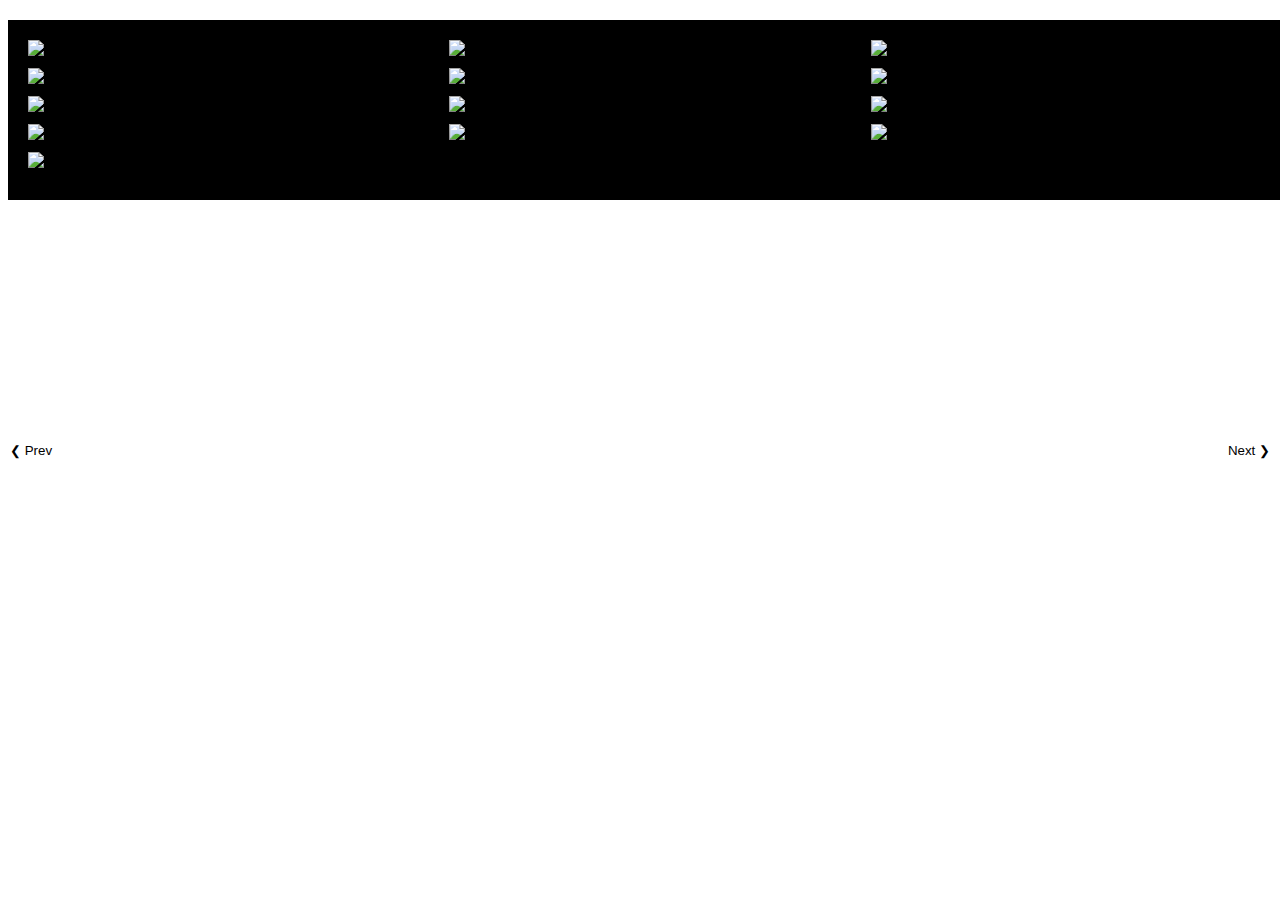
==== crafting.html @ 9faa0fdd "Add files via upload" ====
<!DOCTYPE html>
<html lang="en">
<head>
<meta charset="UTF-8">
<meta name="viewport" content="width=device-width, initial-scale=1.0">
<title>Vertical Image Slider</title>
<style>
  /* Styles for the slider container */
  .slider-container {
    width: 100%;
    overflow: hidden;
    margin: 20px auto;
    background-color: black; /* Set black background */
    padding: 20px; /* Add padding for spacing */
  }
  
  /* Styles for the slider */
  .slider {
    display: flex;
    flex-wrap: wrap;
    transition: transform 0.5s ease;
  }
  
  /* Styles for each slide */
  .slide {
    flex: 0 0 100%; /* Display slides in one column on mobile */
    max-width: 100%;
    overflow: hidden;
    margin-bottom: 10px; /* Adjust spacing between slides */
  }

  @media (min-width: 768px) {
    /* For tablets and larger devices */
    .slide {
      flex: 0 0 33.33%; /* Display slides in three columns on tablet */
      max-width: 33.33%;
    }
  }
  
  /* Style for the images */
  .slide img {
    width: 100%;
    height: auto;
    display: block;
  }
  
  /* Style for the navigation buttons */
  .prev, .next {
    cursor: pointer;
    position: absolute;
    top: 50%;
    transform: translateY(-50%);
    width: auto;
    padding: 10px;
    background-color: rgba(255, 255, 255, 0.5); /* Set navigation button background color */
    color: #000; /* Set navigation button text color */
    border: none;
    z-index: 1;
  }
  
  .prev {
    left: 0;
  }
  
  .next {
    right: 0;
  }
</style>
</head>
<body>

<div class="slider-container">
  <div class="slider">
    <div class="slide"><img src="Images/crafting-1.jpg" alt="Image 1"></div>
    <div class="slide"><img src="Images/crafting-2.jpg" alt="Image 2"></div>
    <div class="slide"><img src="Images/crafting-3.jpg" alt="Image 3"></div>
    <div class="slide"><img src="Images/crafting-4.jpg" alt="Image 3"></div>
    <div class="slide"><img src="Images/crafting-5.jpg" alt="Image 3"></div>
    <div class="slide"><img src="Images/crafting-6.jpg" alt="Image 3"></div>
    <div class="slide"><img src="Images/crafting-7.jpg" alt="Image 3"></div>
    <div class="slide"><img src="Images/crafting-8.jpg" alt="Image 3"></div>
    <div class="slide"><img src="Images/crafting-9.jpg" alt="Image 3"></div>
    <div class="slide"><img src="Images/crafting-10.jpg" alt="Image 3"></div>
    <div class="slide"><img src="Images/crafting-11.jpg" alt="Image 3"></div>
    <div class="slide"><img src="Images/crafting-12.jpg" alt="Image 3"></div>
    <div class="slide"><img src="Images/crafting-13.jpg" alt="Image 3"></div>
    <!-- Add more slides here -->
  </div>
</div>

<button class="prev" onclick="moveSlide(-1)">❮ Prev</button>
<button class="next" onclick="moveSlide(1)">Next ❯</button>

<script>
  let currentIndex = 0;
  const slides = document.querySelectorAll('.slide');
  const totalSlides = slides.length;
  
  function moveSlide(direction) {
    currentIndex = (currentIndex + direction + totalSlides) % totalSlides;
    const offset = -currentIndex * 100;
    document.querySelector('.slider').style.transform = `translateY(${offset}%)`;
  }
</script>

</body>
</html>
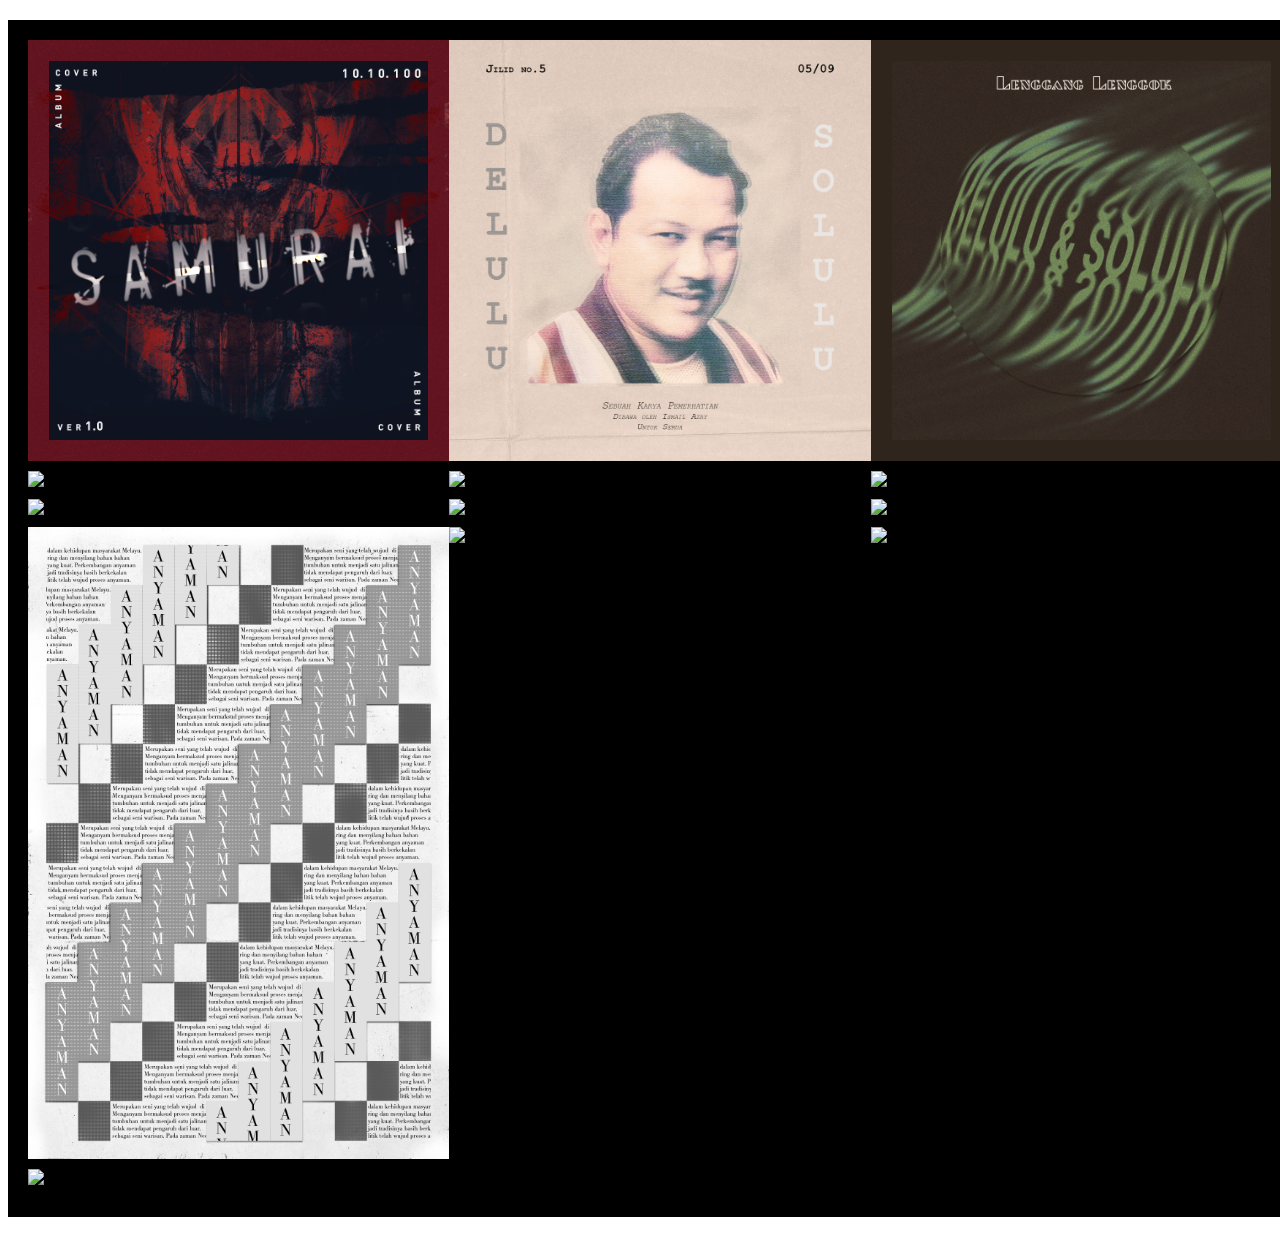
==== commit 5114bcba: "Add files via upload" ====
--- a/crafting.html
+++ b/crafting.html
@@ -88,19 +88,6 @@
   </div>
 </div>
 
-<button class="prev" onclick="moveSlide(-1)">❮ Prev</button>
-<button class="next" onclick="moveSlide(1)">Next ❯</button>
-
-<script>
-  let currentIndex = 0;
-  const slides = document.querySelectorAll('.slide');
-  const totalSlides = slides.length;
-  
-  function moveSlide(direction) {
-    currentIndex = (currentIndex + direction + totalSlides) % totalSlides;
-    const offset = -currentIndex * 100;
-    document.querySelector('.slider').style.transform = `translateY(${offset}%)`;
-  }
 </script>
 
 </body>
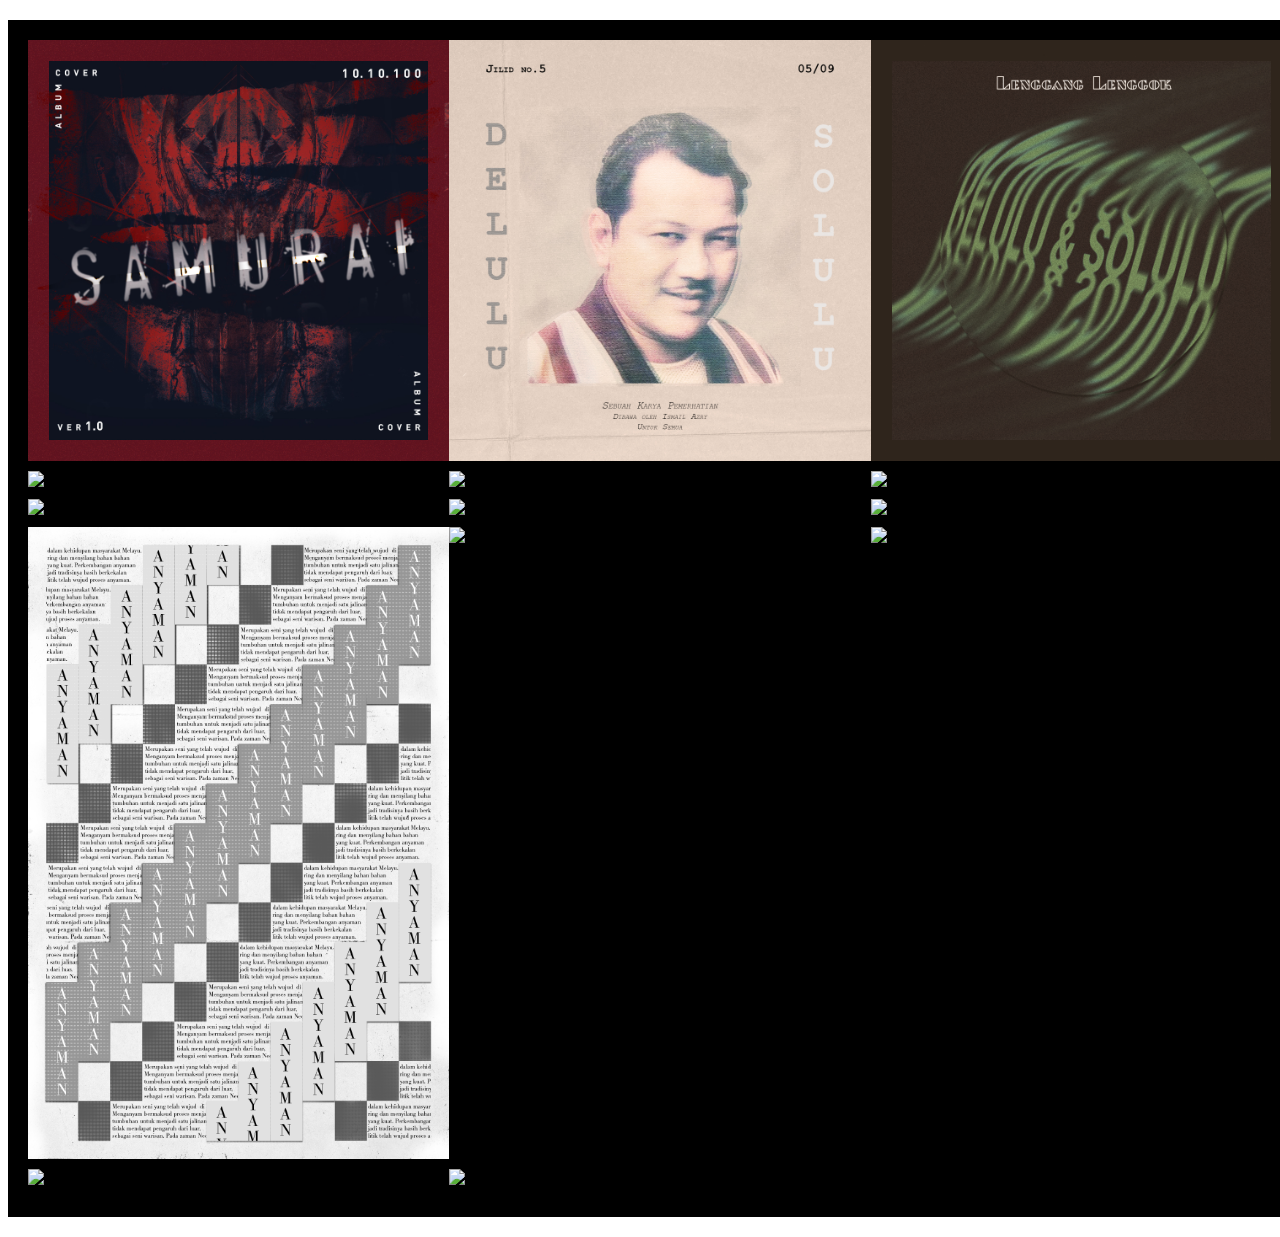
==== commit 05976f7b: "Add files via upload" ====
--- a/crafting.html
+++ b/crafting.html
@@ -84,6 +84,7 @@
     <div class="slide"><img src="Images/crafting-11.jpg" alt="Image 3"></div>
     <div class="slide"><img src="Images/crafting-12.jpg" alt="Image 3"></div>
     <div class="slide"><img src="Images/crafting-13.jpg" alt="Image 3"></div>
+    <div class="slide"><img src="Images/crafting-13.jpg" alt="Image 3"></div>
     <!-- Add more slides here -->
   </div>
 </div>
